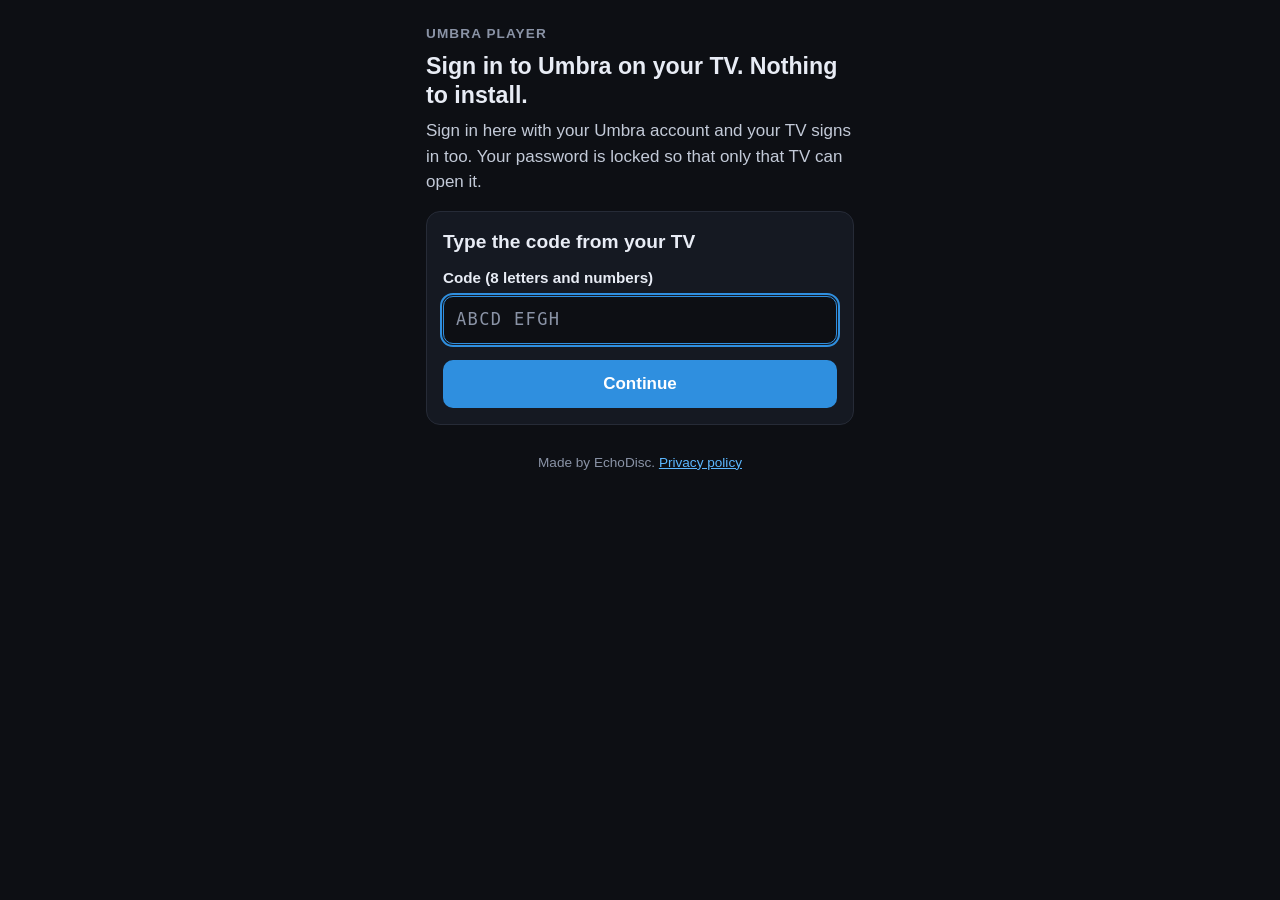
==== tv/index.html @ 072612d0 "Umbra Player: sign in on your TV from a phone (tv/)" ====
<!doctype html>
<html lang="en">
<head>
<meta charset="utf-8">
<meta name="viewport" content="width=device-width, initial-scale=1">
<meta http-equiv="Content-Security-Policy" content="default-src 'none'; script-src 'self'; style-src 'self'; connect-src https://ttkjuoktaedevnapduds.supabase.co; img-src 'self'; base-uri 'none'; form-action 'none'">
<meta name="referrer" content="no-referrer">
<meta name="robots" content="noindex">
<meta name="color-scheme" content="dark">
<meta name="theme-color" content="#0d0f14">
<title>Sign in to Umbra on your TV</title>
<link rel="stylesheet" href="page.css">
<script type="module" src="page.mjs"></script>
</head>
<body>
<main>
  <p class="brand">Umbra Player</p>
  <h1>Sign in to Umbra on your TV. Nothing to install.</h1>
  <p class="lead">Sign in here with your Umbra account and your TV signs in too. Your password is locked so that only that TV can open it.</p>
  <p class="code-line" id="code-line" hidden>Code on your TV: <strong id="code-small"></strong></p>

  <noscript><p class="error">This page needs JavaScript. Turn it on in your browser and open the page again.</p></noscript>

  <!-- (a) no code in the link: type it -->
  <section id="s-code" hidden>
    <h2>Type the code from your TV</h2>
    <form id="f-code" method="post" novalidate>
      <label for="code-input">Code (8 letters and numbers)</label>
      <input id="code-input" type="text" inputmode="text" autocapitalize="characters" autocomplete="off" autocorrect="off" spellcheck="false" maxlength="12" placeholder="ABCD EFGH" required>
      <p class="error" role="alert" hidden></p>
      <button type="submit" class="primary">Continue</button>
    </form>
  </section>

  <!-- (b) sign in -->
  <section id="s-signin" hidden>
    <h2>Sign in</h2>
    <form id="f-signin" method="post" novalidate>
      <label for="si-email">Email</label>
      <input id="si-email" type="email" autocomplete="email" autocapitalize="off" autocorrect="off" spellcheck="false" inputmode="email" required>
      <label for="si-password">Password</label>
      <input id="si-password" type="password" autocomplete="current-password" required>
      <p class="error" role="alert" hidden></p>
      <button type="submit" class="primary">Sign in</button>
    </form>
    <button type="button" class="link" id="to-signup">No account yet? Create one</button>
  </section>

  <!-- (c) create account -->
  <section id="s-signup" hidden>
    <h2>Create an account</h2>
    <form id="f-signup" method="post" novalidate>
      <label for="su-name">What should we call you? <span class="optional">(optional)</span></label>
      <input id="su-name" type="text" autocomplete="nickname" maxlength="40">
      <label for="su-email">Email</label>
      <input id="su-email" type="email" autocomplete="email" autocapitalize="off" autocorrect="off" spellcheck="false" inputmode="email" required>
      <label for="su-password">Password</label>
      <input id="su-password" type="password" autocomplete="new-password" required>
      <label for="su-confirm">Confirm password</label>
      <input id="su-confirm" type="password" autocomplete="new-password" required>
      <label for="su-access">Access code</label>
      <p class="hint">Umbra is invite-only. Enter the code you were given.</p>
      <input id="su-access" type="text" autocapitalize="characters" autocomplete="off" autocorrect="off" spellcheck="false" required>
      <p class="error" role="alert" hidden></p>
      <button type="submit" class="primary">Create account</button>
    </form>
    <button type="button" class="link" id="to-signin">Already have an account? Sign in</button>
  </section>

  <!-- (d) signed in, not activated -->
  <section id="s-activate" hidden>
    <h2>Access code</h2>
    <p>Umbra is invite-only. Enter the access code you were given to unlock your account.</p>
    <form id="f-activate" method="post" novalidate>
      <label for="ac-code">Access code</label>
      <input id="ac-code" type="text" autocapitalize="characters" autocomplete="off" autocorrect="off" spellcheck="false" required>
      <p class="error" role="alert" hidden></p>
      <button type="submit" class="primary">Unlock</button>
    </form>
    <button type="button" class="link" id="ac-other">Use another account</button>
  </section>

  <!-- (e) confirm -->
  <section id="s-confirm" hidden>
    <h2>Does your TV show this code?</h2>
    <p class="big-code" id="code-big" aria-live="polite"></p>
    <p class="warning">Only connect a TV you can see in front of you.</p>
    <p class="error" role="alert" hidden></p>
    <div class="actions">
      <button type="button" class="primary" id="connect">Connect</button>
      <button type="button" class="secondary" id="cancel">Cancel</button>
    </div>
  </section>

  <!-- (f) done -->
  <section id="s-done" hidden>
    <h2 class="ok">Done.</h2>
    <p>Your TV is signing in now. You can close this page.</p>
  </section>

  <!-- signed up, email confirmation needed -->
  <section id="s-email" hidden>
    <h2>Check your email</h2>
    <p>We sent you a link to confirm your account. Open it, then scan the code on your TV again.</p>
  </section>

  <!-- cancelled -->
  <section id="s-cancelled" hidden>
    <h2>Cancelled</h2>
    <p>Nothing was sent to your TV. You can close this page.</p>
  </section>

  <!-- (g) errors that end the visit -->
  <section id="s-stop" hidden>
    <h2>That did not work</h2>
    <p class="error" id="stop-message" role="alert"></p>
  </section>

  <p class="foot">Made by EchoDisc. <a href="../privacy.html">Privacy policy</a></p>
</main>
</body>
</html>
---- tv/page.css ----
/* The TV sign-in page. Dark always, like the app; colours from the
   public site's dark palette (site/privacy.html). */
:root {
  color-scheme: dark;
  --bg: #0d0f14;
  --ink: #e8ecf5;
  --ink-soft: #c3cad8;
  --muted: #8a93a6;
  --line: #262b37;
  --panel: #151922;
  --link: #5cb8ff;
  --accent: #2f8fdf;
  --accent-ink: #ffffff;
  --error: #ff8a95;
  --warn: #ffd27a;
  --ok: #3ddc97;
}
* { box-sizing: border-box; }
[hidden] { display: none !important; }
html { -webkit-text-size-adjust: 100%; }
body {
  margin: 0;
  background: var(--bg);
  color: var(--ink);
  font: 17px/1.5 -apple-system, BlinkMacSystemFont, "Segoe UI", Roboto, "Helvetica Neue", Arial, sans-serif;
}
main { max-width: 460px; margin: 0 auto; padding: 24px 16px 40px; }
.brand { color: var(--muted); font-size: 0.85rem; font-weight: 600; letter-spacing: 0.08em; text-transform: uppercase; margin: 0 0 8px; }
h1 { font-size: 1.45rem; line-height: 1.25; margin: 0 0 8px; }
h2 { font-size: 1.2rem; line-height: 1.3; margin: 0 0 12px; }
p { color: var(--ink-soft); margin: 0 0 12px; }
.lead { margin-bottom: 16px; }
.code-line { background: var(--panel); border: 1px solid var(--line); border-radius: 10px; padding: 10px 14px; }
.code-line strong { color: var(--ink); font-family: ui-monospace, SFMono-Regular, Menlo, Consolas, monospace; letter-spacing: 0.06em; white-space: nowrap; }
section {
  background: var(--panel);
  border: 1px solid var(--line);
  border-radius: 14px;
  padding: 18px 16px 16px;
  margin: 16px 0;
}
form { margin: 0; }
label { display: block; color: var(--ink); font-weight: 600; font-size: 0.95rem; margin: 14px 0 6px; }
form > label:first-child { margin-top: 0; }
.optional { color: var(--muted); font-weight: 400; }
.hint { color: var(--muted); font-size: 0.9rem; margin: -2px 0 6px; }
input {
  display: block;
  width: 100%;
  min-height: 48px;
  padding: 10px 12px;
  border: 1px solid var(--line);
  border-radius: 10px;
  background: var(--bg);
  color: var(--ink);
  font: inherit;
  font-size: 17px; /* 16px or more: iOS does not zoom into the field */
}
input:focus { outline: 2px solid var(--accent); outline-offset: 1px; border-color: var(--accent); }
#code-input, #ac-code, #su-access {
  font-family: ui-monospace, SFMono-Regular, Menlo, Consolas, monospace;
  text-transform: uppercase;
  letter-spacing: 0.08em;
}
#code-input::placeholder { text-transform: none; color: var(--muted); }
button {
  font: inherit;
  min-height: 48px;
  border-radius: 10px;
  cursor: pointer;
  -webkit-tap-highlight-color: transparent;
}
button.primary, button.secondary { display: block; width: 100%; margin-top: 16px; padding: 10px 18px; font-weight: 600; }
button.primary { background: var(--accent); color: var(--accent-ink); border: 0; }
button.secondary { background: transparent; color: var(--ink); border: 1px solid var(--line); }
button.link {
  display: block;
  width: 100%;
  margin-top: 8px;
  padding: 10px 4px;
  background: none;
  border: 0;
  color: var(--link);
  text-decoration: underline;
  text-underline-offset: 3px;
}
button:disabled { opacity: 0.6; cursor: progress; }
button:focus-visible { outline: 2px solid var(--link); outline-offset: 2px; }
.error { color: var(--error); font-weight: 600; margin: 12px 0 0; }
#s-stop .error { margin: 0; }
.warning {
  color: var(--warn);
  font-weight: 600;
  border-left: 3px solid var(--warn);
  padding: 2px 0 2px 10px;
}
.big-code {
  color: var(--ink);
  font-family: ui-monospace, SFMono-Regular, Menlo, Consolas, monospace;
  font-size: clamp(2.1rem, 13vw, 3.2rem);
  font-weight: 700;
  letter-spacing: 0.08em;
  text-align: center;
  white-space: nowrap;
  margin: 8px 0 16px;
}
.actions { margin-top: 4px; }
.ok { color: var(--ok); }
.foot { color: var(--muted); font-size: 0.85rem; text-align: center; margin-top: 28px; }
.foot a { color: var(--link); }
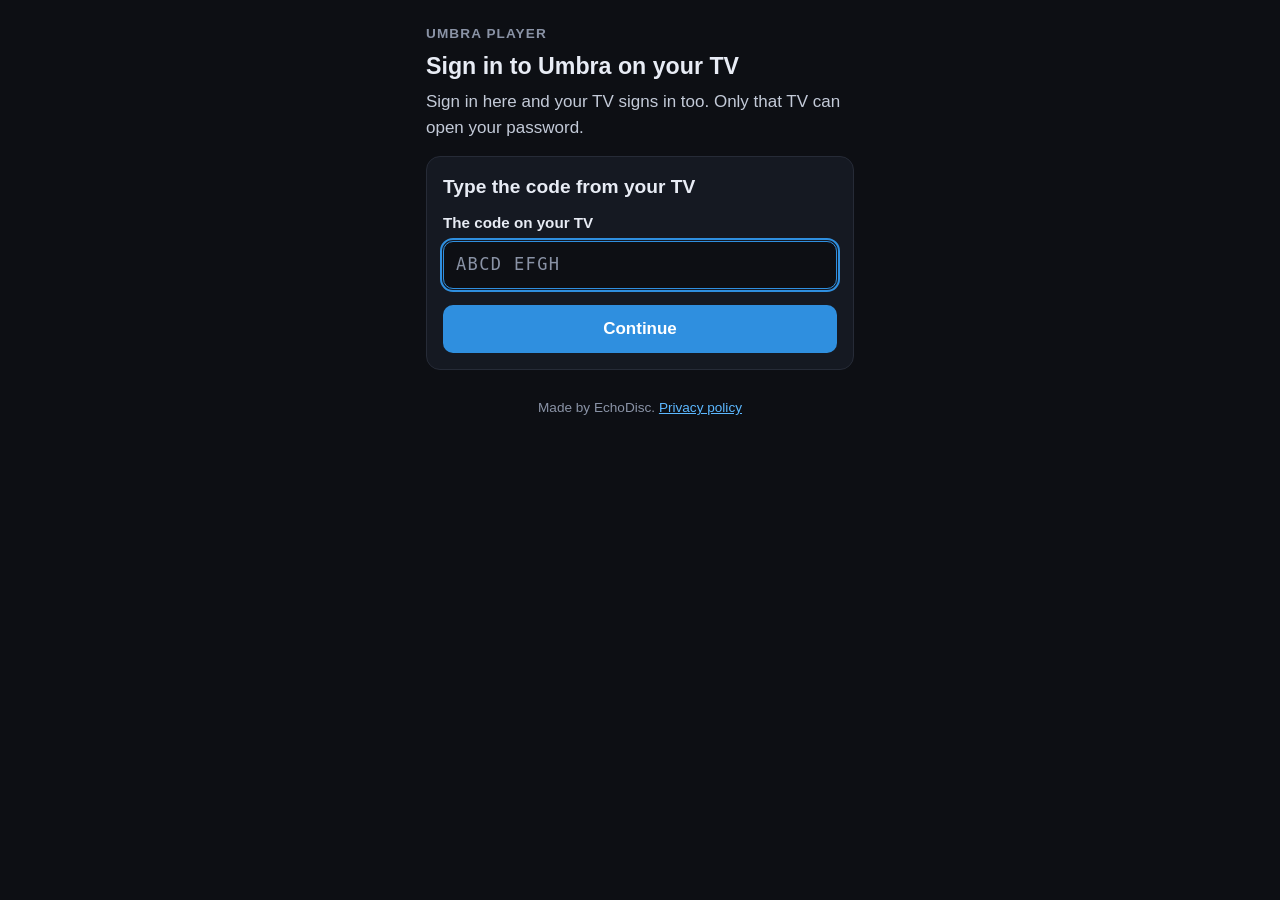
==== commit ed6ef137: "EchoDisc Umbra Player: shorter words on the TV sign-in page and the add page (tv/, add/) Words only;" ====
--- a/tv/index.html
+++ b/tv/index.html
@@ -15,8 +15,8 @@
 <body>
 <main>
   <p class="brand">Umbra Player</p>
-  <h1>Sign in to Umbra on your TV. Nothing to install.</h1>
-  <p class="lead">Sign in here with your Umbra account and your TV signs in too. Your password is locked so that only that TV can open it.</p>
+  <h1>Sign in to Umbra on your TV</h1>
+  <p class="lead">Sign in here and your TV signs in too. Only that TV can open your password.</p>
   <p class="code-line" id="code-line" hidden>Code on your TV: <strong id="code-small"></strong></p>
 
   <noscript><p class="error">This page needs JavaScript. Turn it on in your browser and open the page again.</p></noscript>
@@ -25,7 +25,7 @@
   <section id="s-code" hidden>
     <h2>Type the code from your TV</h2>
     <form id="f-code" method="post" novalidate>
-      <label for="code-input">Code (8 letters and numbers)</label>
+      <label for="code-input">The code on your TV</label>
       <input id="code-input" type="text" inputmode="text" autocapitalize="characters" autocomplete="off" autocorrect="off" spellcheck="false" maxlength="12" placeholder="ABCD EFGH" required>
       <p class="error" role="alert" hidden></p>
       <button type="submit" class="primary">Continue</button>
@@ -39,7 +39,7 @@
       <label for="si-email">Email</label>
       <input id="si-email" type="email" autocomplete="email" autocapitalize="off" autocorrect="off" spellcheck="false" inputmode="email" required>
       <label for="si-password">Password</label>
-      <input id="si-password" type="password" autocomplete="current-password" required>
+      <div class="pw"><input id="si-password" type="password" autocomplete="current-password" required><button type="button" class="reveal" data-for="si-password" aria-pressed="false" aria-label="Show password">Show</button></div>
       <p class="error" role="alert" hidden></p>
       <button type="submit" class="primary">Sign in</button>
     </form>
@@ -55,9 +55,9 @@
       <label for="su-email">Email</label>
       <input id="su-email" type="email" autocomplete="email" autocapitalize="off" autocorrect="off" spellcheck="false" inputmode="email" required>
       <label for="su-password">Password</label>
-      <input id="su-password" type="password" autocomplete="new-password" required>
+      <div class="pw"><input id="su-password" type="password" autocomplete="new-password" required><button type="button" class="reveal" data-for="su-password" aria-pressed="false" aria-label="Show password">Show</button></div>
       <label for="su-confirm">Confirm password</label>
-      <input id="su-confirm" type="password" autocomplete="new-password" required>
+      <div class="pw"><input id="su-confirm" type="password" autocomplete="new-password" required><button type="button" class="reveal" data-for="su-confirm" aria-pressed="false" aria-label="Show password">Show</button></div>
       <label for="su-access">Access code</label>
       <p class="hint">Umbra is invite-only. Enter the code you were given.</p>
       <input id="su-access" type="text" autocapitalize="characters" autocomplete="off" autocorrect="off" spellcheck="false" required>
@@ -70,7 +70,7 @@
   <!-- (d) signed in, not activated -->
   <section id="s-activate" hidden>
     <h2>Access code</h2>
-    <p>Umbra is invite-only. Enter the access code you were given to unlock your account.</p>
+    <p>Umbra is invite-only. Enter the access code you were given.</p>
     <form id="f-activate" method="post" novalidate>
       <label for="ac-code">Access code</label>
       <input id="ac-code" type="text" autocapitalize="characters" autocomplete="off" autocorrect="off" spellcheck="false" required>
@@ -95,7 +95,7 @@
   <!-- (f) done -->
   <section id="s-done" hidden>
     <h2 class="ok">Done.</h2>
-    <p>Your TV is signing in now. You can close this page.</p>
+    <p>Your TV is signing in. You can close this page.</p>
   </section>
 
   <!-- signed up, email confirmation needed -->
--- a/tv/page.css
+++ b/tv/page.css
@@ -56,6 +56,21 @@
   font: inherit;
   font-size: 17px; /* 16px or more: iOS does not zoom into the field */
 }
+/* Passwords are hidden by default; Show / Hide sits inside the field (Edin, 22 Nov). */
+.pw { position: relative; }
+.pw input { padding-right: 76px; }
+button.reveal {
+  position: absolute;
+  top: 2px;
+  right: 2px;
+  min-height: 44px;
+  min-width: 64px;
+  padding: 0 12px;
+  border: 0;
+  background: transparent;
+  color: var(--link);
+  font-weight: 600;
+}
 input:focus { outline: 2px solid var(--accent); outline-offset: 1px; border-color: var(--accent); }
 #code-input, #ac-code, #su-access {
   font-family: ui-monospace, SFMono-Regular, Menlo, Consolas, monospace;
